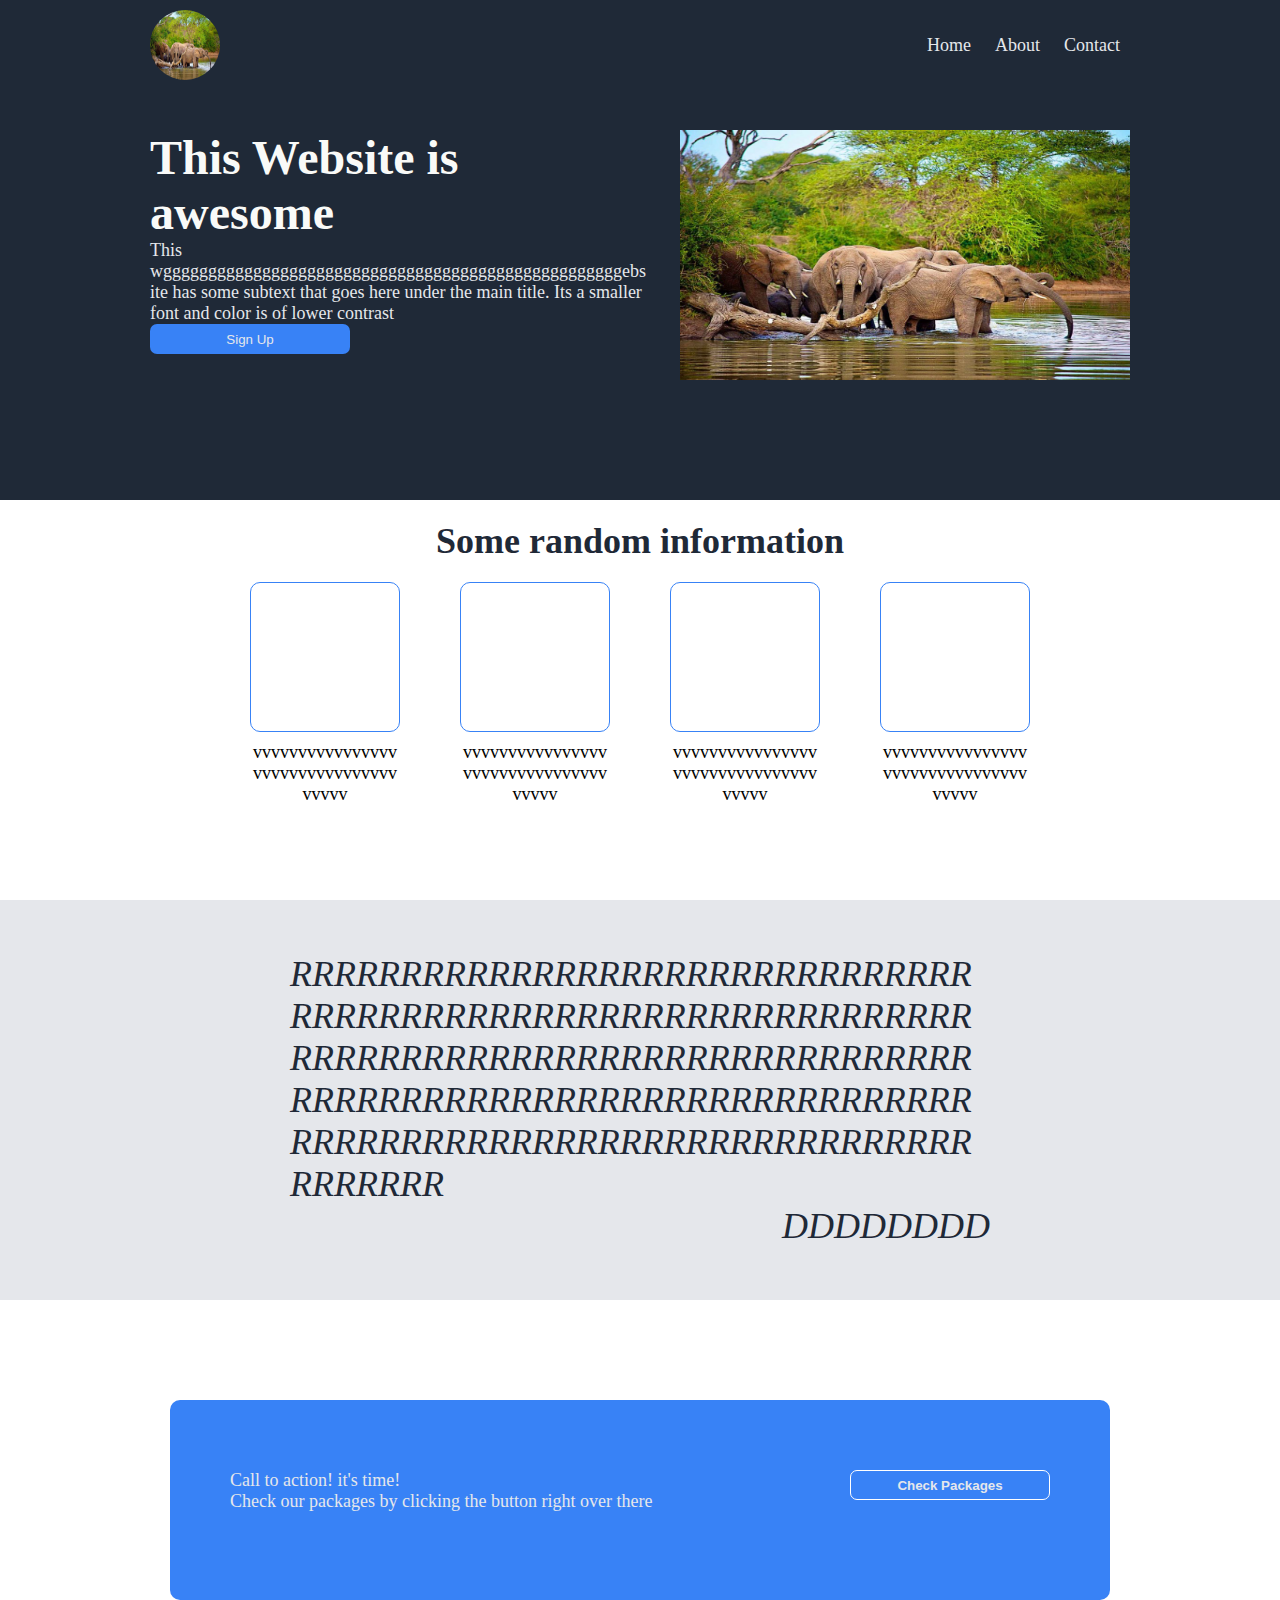
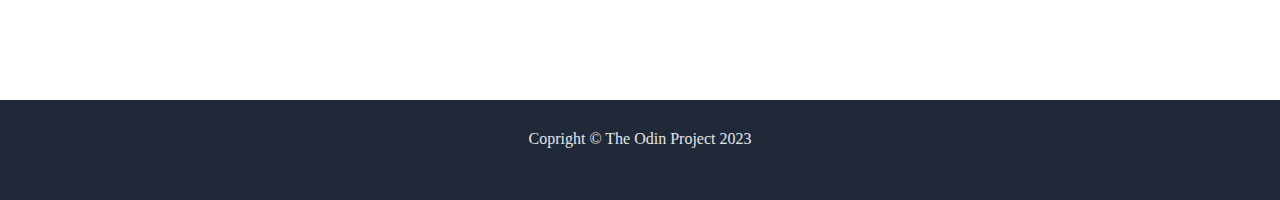
==== index.html @ 5e769943 "completed the layout of the page" ====
<html lang="en">
<head>
    <meta charset="UTF-8">
    <meta http-equiv="X-UA-Compatible" content="IE=edge">
    <meta name="viewport" content="width=device-width, initial-scale=1.0">
    <title>Landing Page</title>
    <link rel="stylesheet" href="css/styles.css">
</head>
<body>
    
    <section id="one">
        <div class="container one">
            
            <img src="images/unspecified-49__large.png" alt="logo"> 
                
            <nav>
                <a href="#" target="_blank">Home</a>
                <a href="#" target="_blank">About</a>
                <a href="#" target="_blank">Contact</a>
            </nav>
                
            
        </div>
        <div class="container two">
            <div class="container three">
                <h2>This Website is awesome</h2>
                <p>This wgggggggggggggggggggggggggggggggggggggggggggggggggggebsite has some subtext that goes here under the main title. Its a smaller font and color is of lower contrast</p>
                <button>Sign Up</button>
            </div>
            
            <img src="images/unspecified-49__large.png" alt="section-one-image">
            
        </div>
        
    </section>
    <section id="two">
        
        <div id="rndm-info">Some random information</div>
        <div class="container four">
            <div>
                <div class="rounded-edges"></div>
                <p>vvvvvvvvvvvvvvvvvvvvvvvvvvvvvvvvvvvvv</p>
            </div>
            <div>
                <div class="rounded-edges"></div>
                <p>vvvvvvvvvvvvvvvvvvvvvvvvvvvvvvvvvvvvv</p>
            </div>
            <div>
                <div class="rounded-edges"></div>
                <p>vvvvvvvvvvvvvvvvvvvvvvvvvvvvvvvvvvvvv</p>
            </div>
            <div>
                <div class="rounded-edges"></div>
                <p>vvvvvvvvvvvvvvvvvvvvvvvvvvvvvvvvvvvvv</p>
            </div>
        </div>

    </section>
    <section id="three">
        
        <p class="quote">RRRRRRRRRRRRRRRRRRRRRRRRRRRRRRRRRRRRRRRRRRRRRRRRRRRRRRRRRRRRRRRRRRRRRRRRRRRRRRRRRRRRRRRRRRRRRRRRRRRRRRRRRRRRRRRRRRRRRRRRRRRRRRRRRRRRRRRRRRRRRRRRRRRRRRRRRRRRRRRRRR</p>
        <p class="quote owner">DDDDDDDD</p>
        
    </section>
    <section id="four">
       
        <div id="text">
            <p>Call to action! it's time!</p>
            <p>Check our packages by clicking the button right over there </p>
        </div>
        <div id="button">
            <button>Check Packages</button>
        </div>
        
        
    </section>
    <footer>
        Copright <span>&copy</span> The Odin Project 2023
    </footer>
</body>
</html>
---- css/styles.css ----
*{
    margin: 0;
    padding: 0;
    box-sizing: border-box;
}

#one{
    display: flex;
    flex-direction: column;
    background-color: #1F2937;
    height: 500px;
    align-items: center;
    flex: 1;
}
#two{
    display: flex;
    flex-direction: column;
    height: 400px;
    align-items: center;
}
#three{
    display: flex;
    flex-direction: column;
    align-items: center;
    justify-content: center;
    height: 400px;
    background-color: #E5E7EB;
}
#four{
    display: flex;
    justify-content: center;
    align-items: center;
    height: 400px;
}
footer{
    height: 100px;
    background-color: #1F2937;
    text-align: center;
    color: #E5E7EB;
    padding-top: 30px;
}
.quote{
    font-weight: lighter;
    font-style: italic;
    font-size: 36px;
    color: #1F2937;
    width: 700px;
}
.owner{
    text-align: end;
}
.container{
    display: flex;
}

.one{
    
    justify-content: space-between;
    align-items: center;
    padding: 10px;
    margin-bottom: 30px;
    
}

.two{
    justify-content: space-between;
    padding: 10px;
}

.one, .two{
    width: 1000px;
    display: flex;
    
}

.three{
    flex-direction: column;
    
}
.four{
    justify-content: space-evenly;
    width: 900px;
    
}
.five{
    flex-direction: column;
}
.four > div{
    display: flex;
    flex-direction: column;
} 
.rounded-edges{
    border: 1px solid #3882F6;
    width: 150px;
    height: 150px;
    border-radius: 10px;
    
}
.description{
    text-align:center;
    margin-top: 10px;
    width: 150px;
    height: 150px;
    border: 1px solid black;
}
.four > div > p{
    display: block;
    width: 150px;
    height: 150px;
    color: black;
    text-align: center;
    margin-top: 10px;
}

#rndm-info{
    font-size: 36px;
    font-weight: bolder;
    color: #1F2937;
    margin: 20px 0px;
}
#four > *{
    background-color: #3882F6;
    height: 200px; 
    
    padding: 70px 60px;
    

}
#four > #text{
    border-top-left-radius: 10px;
    border-bottom-left-radius: 10px;
}
#four > #button{
    border-top-right-radius: 10px;
    border-bottom-right-radius: 10px;
}
#button > button{
    border: 1px solid white;
    font-weight: bold;
    width: 200px;
    height: 30px
    
}
h2{
    font-size: 48px;
    font-weight:bolder;
    color: #F9FAF8;
    width: 350px;
}

p{
    font-size: 18px;
    color: #E5E7EB;
    width: 500px;
    overflow-wrap: break-word;
    
}

button{
    width: 200px;
    height: 30px;
    border-radius: 7px;
    background-color: #3882F6;
    border: none;
    color: #E5E7EB;
}

a{
    text-decoration: none;
    font-size: 18px;
    color: #E5E7EB;
}

a[href="#"]{
    padding: 10px;
}

.one > img{
    width: 70px;
    height: 70px;
    border-radius: 50%;
}

.two > img{
    width: 450px;
    height: 250px;
    

}
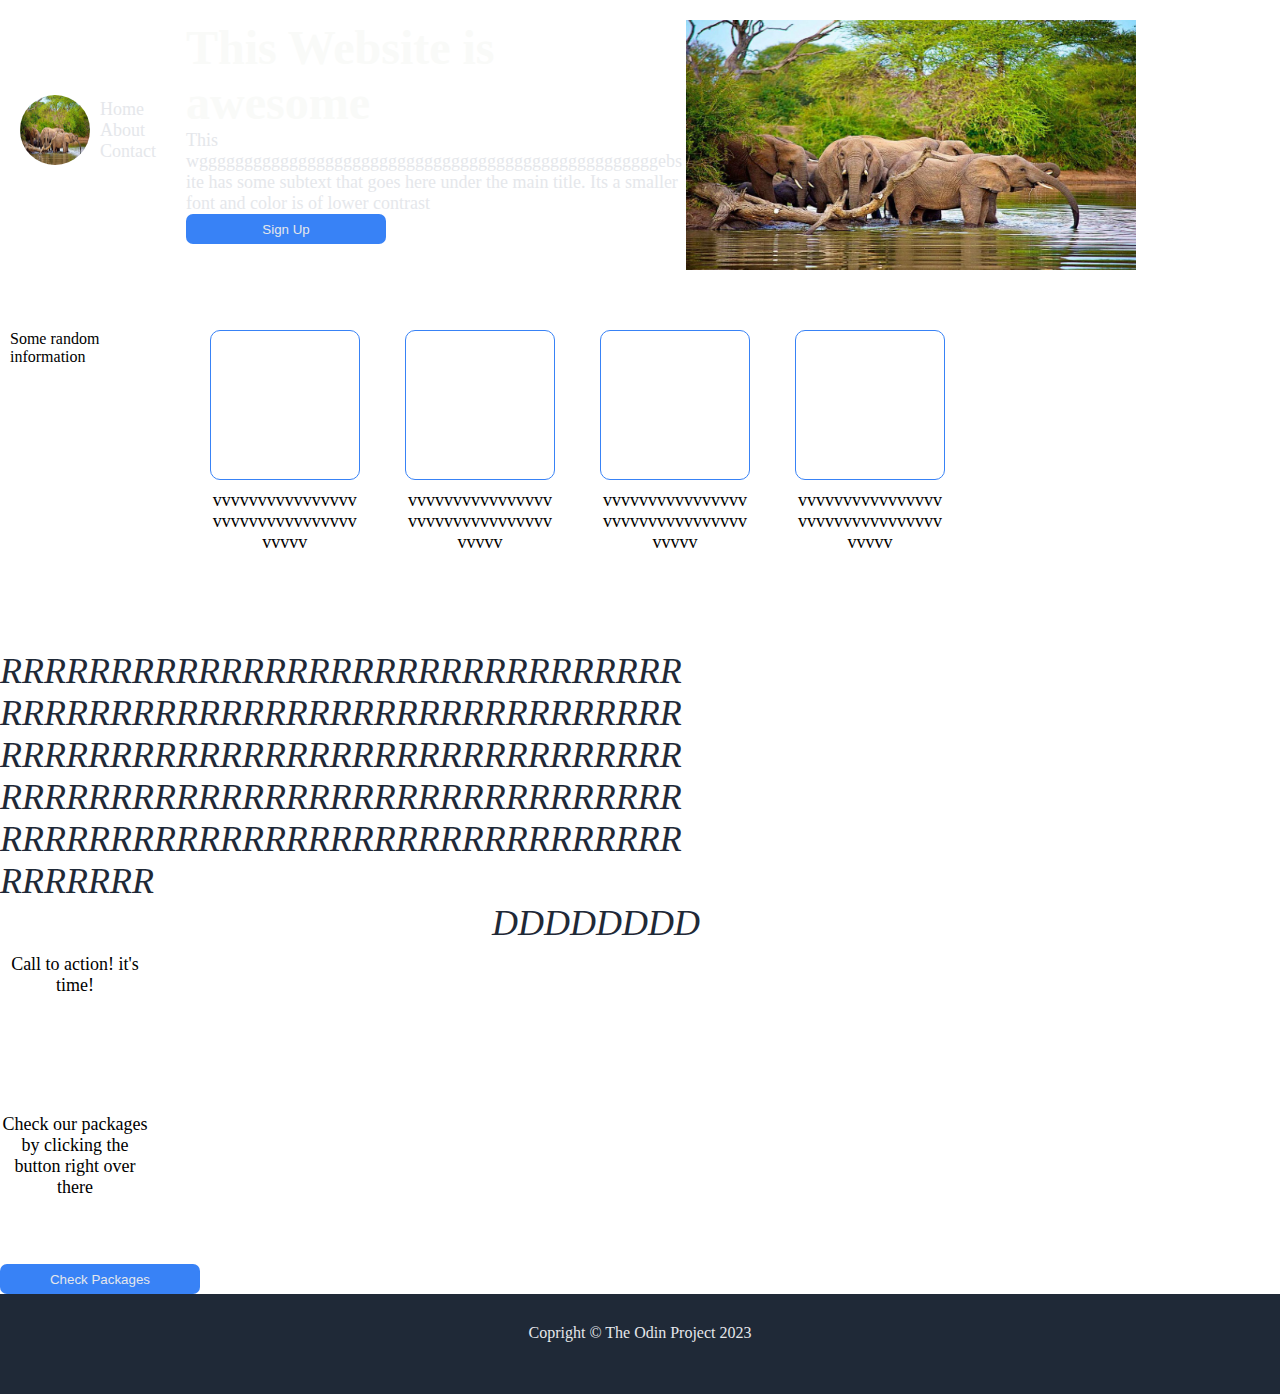
==== commit c602734b: "changed my elements to have classes not ids" ====
--- a/index.html
+++ b/index.html
@@ -8,7 +8,7 @@
 </head>
 <body>
     
-    <section id="one">
+    <section class="one">
         <div class="container one">
             
             <img src="images/unspecified-49__large.png" alt="logo"> 
@@ -33,9 +33,9 @@
         </div>
         
     </section>
-    <section id="two">
+    <section class="two">
         
-        <div id="rndm-info">Some random information</div>
+        <div class="rndm-info">Some random information</div>
         <div class="container four">
             <div>
                 <div class="rounded-edges"></div>
@@ -56,19 +56,19 @@
         </div>
 
     </section>
-    <section id="three">
+    <section class="three">
         
         <p class="quote">RRRRRRRRRRRRRRRRRRRRRRRRRRRRRRRRRRRRRRRRRRRRRRRRRRRRRRRRRRRRRRRRRRRRRRRRRRRRRRRRRRRRRRRRRRRRRRRRRRRRRRRRRRRRRRRRRRRRRRRRRRRRRRRRRRRRRRRRRRRRRRRRRRRRRRRRRRRRRRRRRR</p>
         <p class="quote owner">DDDDDDDD</p>
         
     </section>
-    <section id="four">
+    <section class="four">
        
-        <div id="text">
+        <div class="text">
             <p>Call to action! it's time!</p>
             <p>Check our packages by clicking the button right over there </p>
         </div>
-        <div id="button">
+        <div class="button">
             <button>Check Packages</button>
         </div>
         
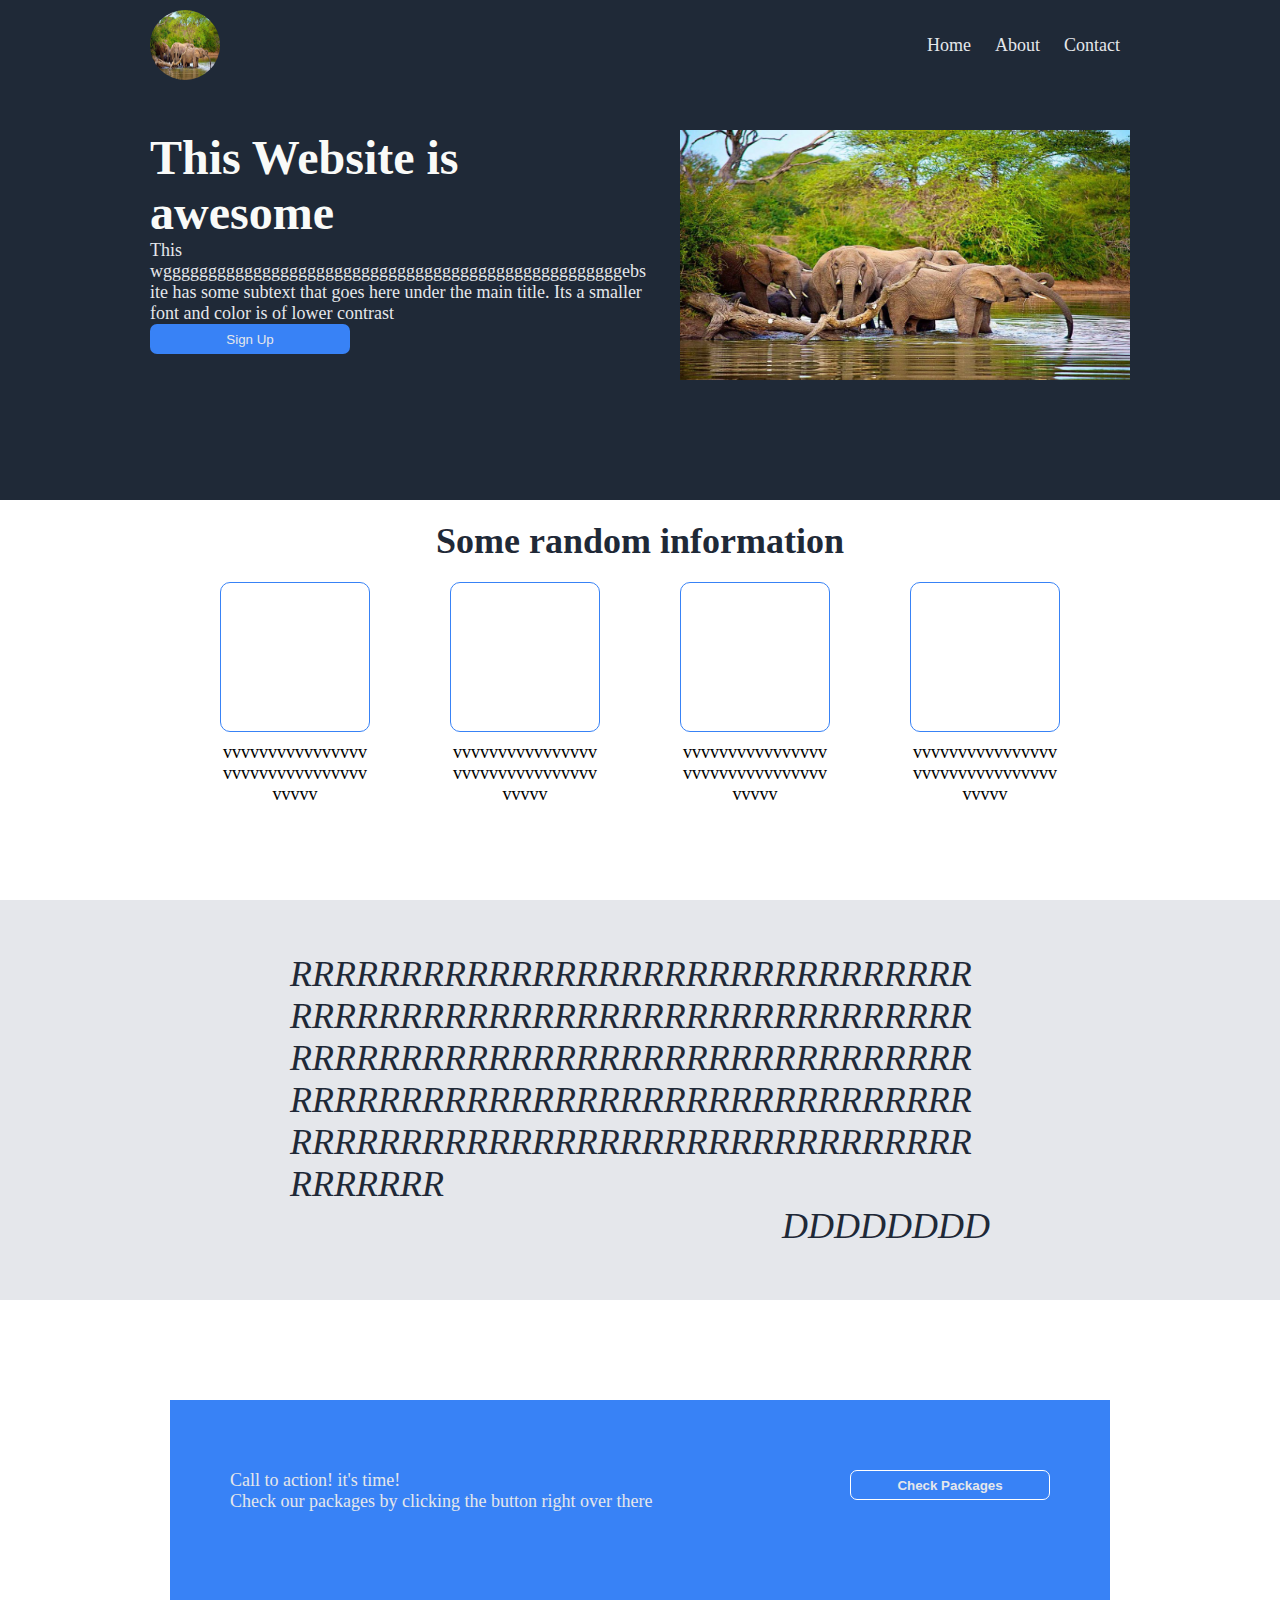
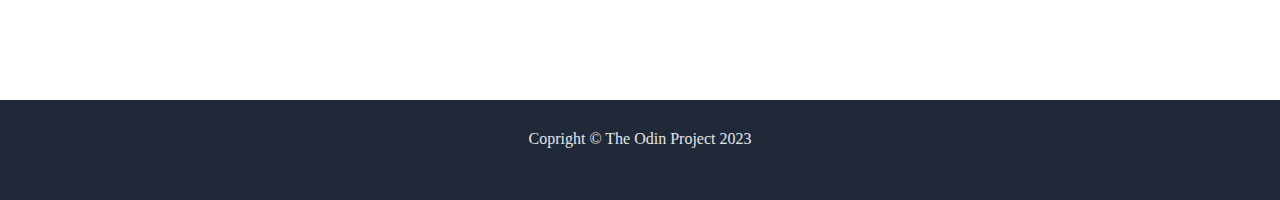
==== commit c9740bc0: "changed ids to classes" ====
--- a/index.html
+++ b/index.html
@@ -9,7 +9,7 @@
 <body>
     
     <section class="one">
-        <div class="container one">
+        <div class="container first">
             
             <img src="images/unspecified-49__large.png" alt="logo"> 
                 
@@ -21,8 +21,8 @@
                 
             
         </div>
-        <div class="container two">
-            <div class="container three">
+        <div class="container second">
+            <div class="container third">
                 <h2>This Website is awesome</h2>
                 <p>This wgggggggggggggggggggggggggggggggggggggggggggggggggggebsite has some subtext that goes here under the main title. Its a smaller font and color is of lower contrast</p>
                 <button>Sign Up</button>
@@ -36,7 +36,7 @@
     <section class="two">
         
         <div class="rndm-info">Some random information</div>
-        <div class="container four">
+        <div class="container fourth">
             <div>
                 <div class="rounded-edges"></div>
                 <p>vvvvvvvvvvvvvvvvvvvvvvvvvvvvvvvvvvvvv</p>
--- a/css/styles.css
+++ b/css/styles.css
@@ -4,7 +4,7 @@
     box-sizing: border-box;
 }
 
-#one{
+.one{
     display: flex;
     flex-direction: column;
     background-color: #1F2937;
@@ -12,13 +12,13 @@
     align-items: center;
     flex: 1;
 }
-#two{
+.two{
     display: flex;
     flex-direction: column;
     height: 400px;
     align-items: center;
 }
-#three{
+.three{
     display: flex;
     flex-direction: column;
     align-items: center;
@@ -26,7 +26,7 @@
     height: 400px;
     background-color: #E5E7EB;
 }
-#four{
+.four{
     display: flex;
     justify-content: center;
     align-items: center;
@@ -53,7 +53,7 @@
     display: flex;
 }
 
-.one{
+.first{
     
     justify-content: space-between;
     align-items: center;
@@ -62,30 +62,31 @@
     
 }
 
-.two{
+.second{
     justify-content: space-between;
     padding: 10px;
 }
 
-.one, .two{
+.first, .second{
     width: 1000px;
     display: flex;
     
 }
 
-.three{
+.third{
     flex-direction: column;
     
 }
-.four{
+.fourth{
     justify-content: space-evenly;
     width: 900px;
+    gap:50px
     
 }
-.five{
+.fifth{
     flex-direction: column;
 }
-.four > div{
+.fourth > div{
     display: flex;
     flex-direction: column;
 } 
@@ -103,7 +104,7 @@
     height: 150px;
     border: 1px solid black;
 }
-.four > div > p{
+.fourth > div > p{
     display: block;
     width: 150px;
     height: 150px;
@@ -112,13 +113,13 @@
     margin-top: 10px;
 }
 
-#rndm-info{
+.rndm-info{
     font-size: 36px;
     font-weight: bolder;
     color: #1F2937;
     margin: 20px 0px;
 }
-#four > *{
+.four > *{
     background-color: #3882F6;
     height: 200px; 
     
@@ -126,15 +127,15 @@
     
 
 }
-#four > #text{
+.four > #text{
     border-top-left-radius: 10px;
     border-bottom-left-radius: 10px;
 }
-#four > #button{
+.four > #button{
     border-top-right-radius: 10px;
     border-bottom-right-radius: 10px;
 }
-#button > button{
+.button > button{
     border: 1px solid white;
     font-weight: bold;
     width: 200px;
@@ -175,13 +176,13 @@
     padding: 10px;
 }
 
-.one > img{
+.first > img{
     width: 70px;
     height: 70px;
     border-radius: 50%;
 }
 
-.two > img{
+.second > img{
     width: 450px;
     height: 250px;
     
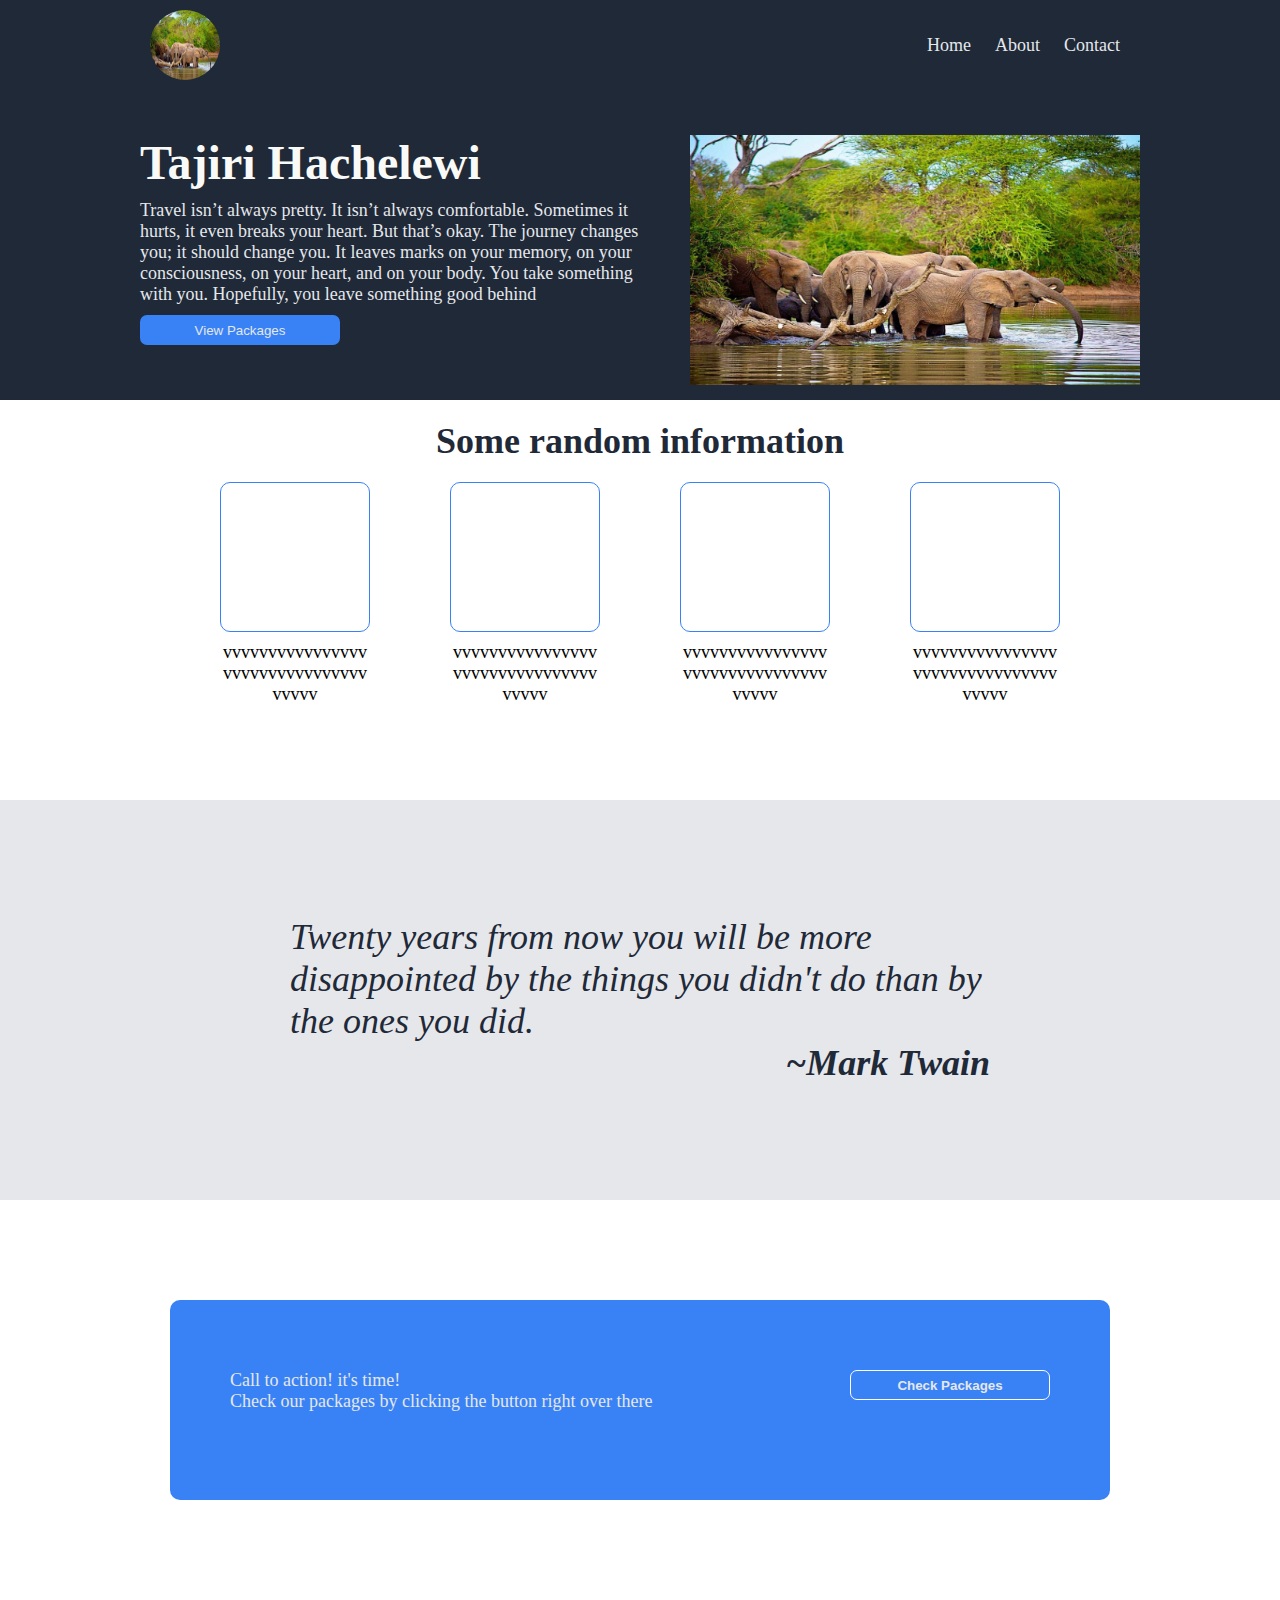
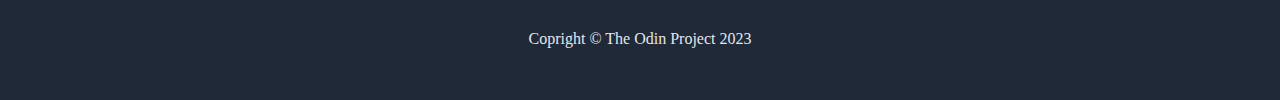
==== commit 6c481105: "added content" ====
--- a/index.html
+++ b/index.html
@@ -23,9 +23,9 @@
         </div>
         <div class="container second">
             <div class="container third">
-                <h2>This Website is awesome</h2>
-                <p>This wgggggggggggggggggggggggggggggggggggggggggggggggggggebsite has some subtext that goes here under the main title. Its a smaller font and color is of lower contrast</p>
-                <button>Sign Up</button>
+                <h2>Tajiri Hachelewi</h2>
+                <p>Travel isn’t always pretty. It isn’t always comfortable. Sometimes it hurts, it even breaks your heart. But that’s okay. The journey changes you; it should change you. It leaves marks on your memory, on your consciousness, on your heart, and on your body. You take something with you. Hopefully, you leave something good behind</p>
+                <button>View Packages</button>
             </div>
             
             <img src="images/unspecified-49__large.png" alt="section-one-image">
@@ -58,8 +58,8 @@
     </section>
     <section class="three">
         
-        <p class="quote">RRRRRRRRRRRRRRRRRRRRRRRRRRRRRRRRRRRRRRRRRRRRRRRRRRRRRRRRRRRRRRRRRRRRRRRRRRRRRRRRRRRRRRRRRRRRRRRRRRRRRRRRRRRRRRRRRRRRRRRRRRRRRRRRRRRRRRRRRRRRRRRRRRRRRRRRRRRRRRRRRR</p>
-        <p class="quote owner">DDDDDDDD</p>
+        <p class="quote">Twenty years from now you will be more disappointed by the things you didn't do than by the ones you did.</p>
+        <p class="quote owner"> ~Mark Twain</p>
         
     </section>
     <section class="four">
--- a/css/styles.css
+++ b/css/styles.css
@@ -3,7 +3,10 @@
     padding: 0;
     box-sizing: border-box;
 }
-
+body{
+    display: flex;
+    flex-direction: column;
+}
 .one{
     display: flex;
     flex-direction: column;
@@ -31,6 +34,7 @@
     justify-content: center;
     align-items: center;
     height: 400px;
+    justify-self: flex-end;
 }
 footer{
     height: 100px;
@@ -48,6 +52,7 @@
 }
 .owner{
     text-align: end;
+    font-weight: bold;
 }
 .container{
     display: flex;
@@ -64,7 +69,7 @@
 
 .second{
     justify-content: space-between;
-    padding: 10px;
+    margin: 15px;
 }
 
 .first, .second{
@@ -75,6 +80,7 @@
 
 .third{
     flex-direction: column;
+    gap: 10px;
     
 }
 .fourth{
@@ -127,11 +133,11 @@
     
 
 }
-.four > #text{
+.four > .text{
     border-top-left-radius: 10px;
     border-bottom-left-radius: 10px;
 }
-.four > #button{
+.four > .button{
     border-top-right-radius: 10px;
     border-bottom-right-radius: 10px;
 }
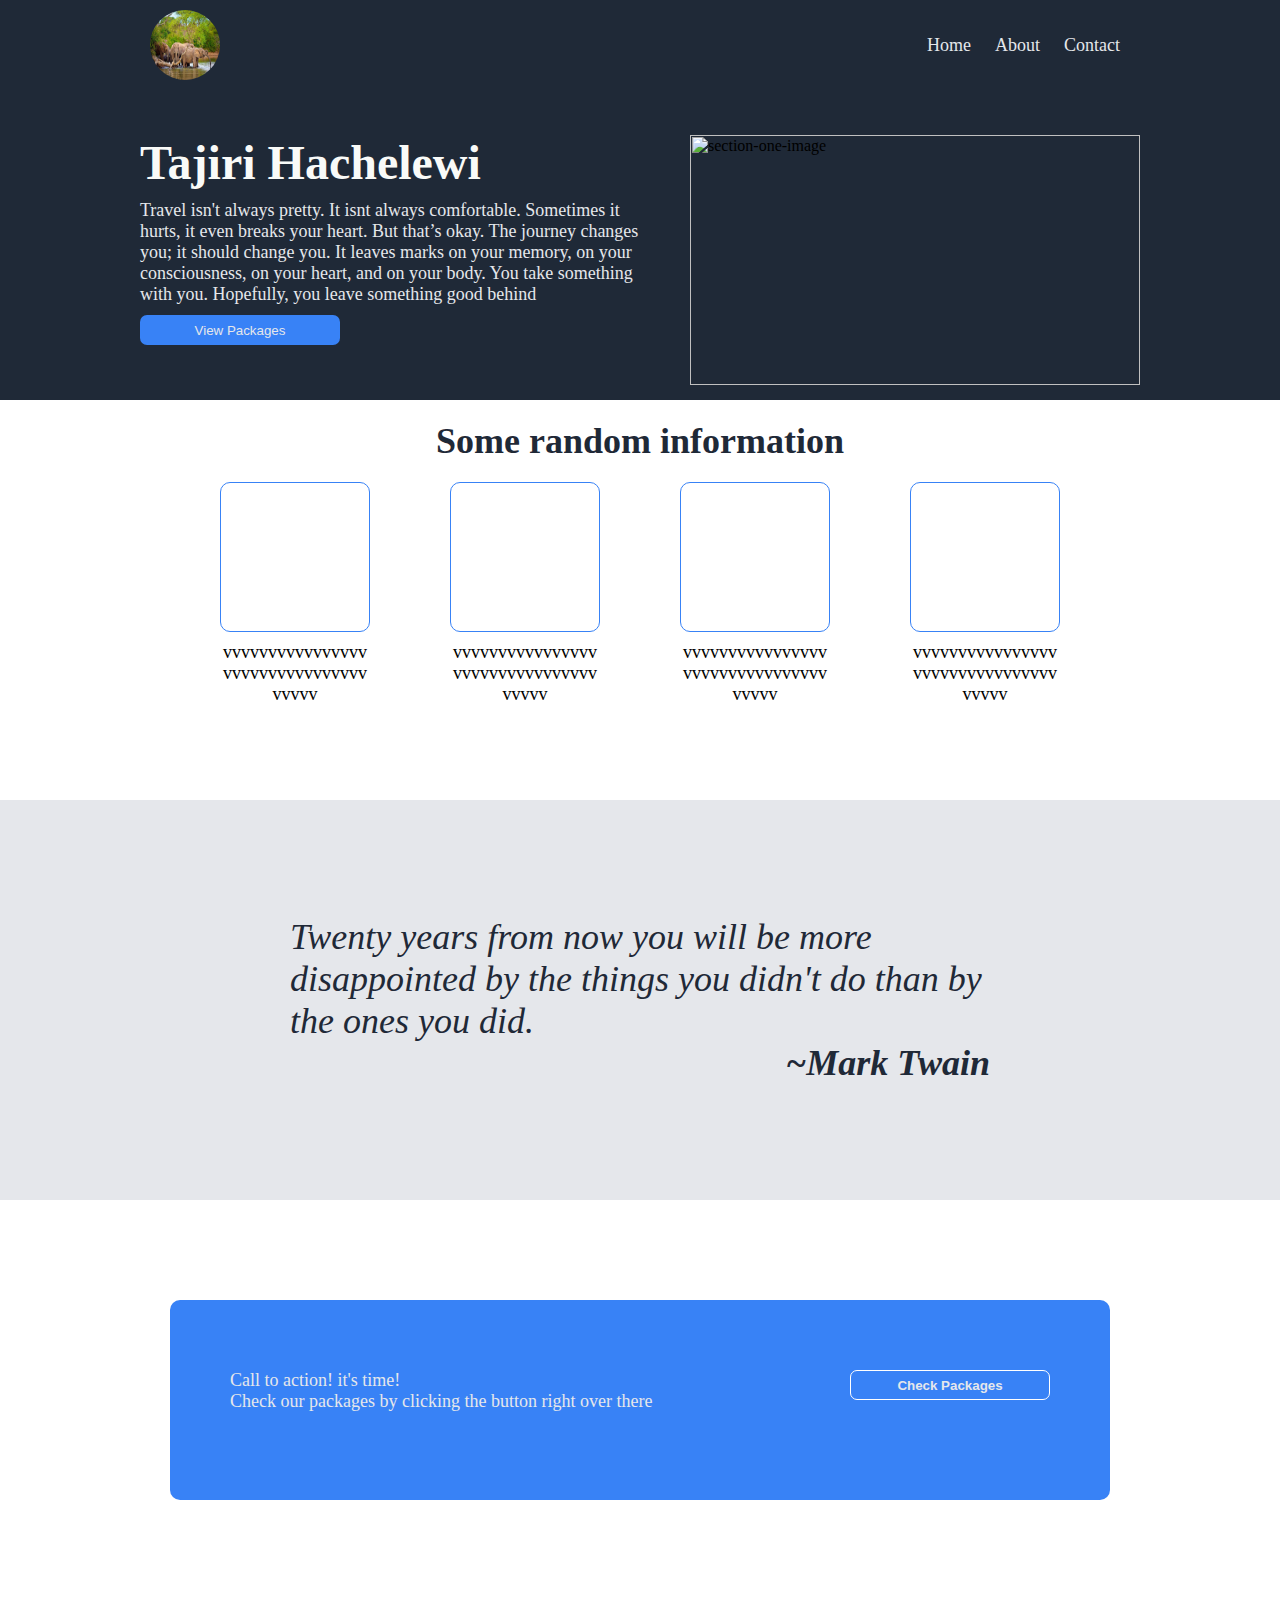
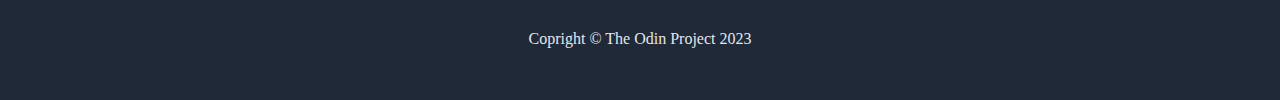
==== commit a8ccda06: "added content to html" ====
--- a/index.html
+++ b/index.html
@@ -24,11 +24,11 @@
         <div class="container second">
             <div class="container third">
                 <h2>Tajiri Hachelewi</h2>
-                <p>Travel isn’t always pretty. It isn’t always comfortable. Sometimes it hurts, it even breaks your heart. But that’s okay. The journey changes you; it should change you. It leaves marks on your memory, on your consciousness, on your heart, and on your body. You take something with you. Hopefully, you leave something good behind</p>
+                <p>Travel isn't always pretty. It isnt always comfortable. Sometimes it hurts, it even breaks your heart. But that’s okay. The journey changes you; it should change you. It leaves marks on your memory, on your consciousness, on your heart, and on your body. You take something with you. Hopefully, you leave something good behind</p>
                 <button>View Packages</button>
             </div>
             
-            <img src="images/unspecified-49__large.png" alt="section-one-image">
+            <img src="images/photo-1516426122078-c23e76319801.avif" alt="section-one-image">
             
         </div>
         
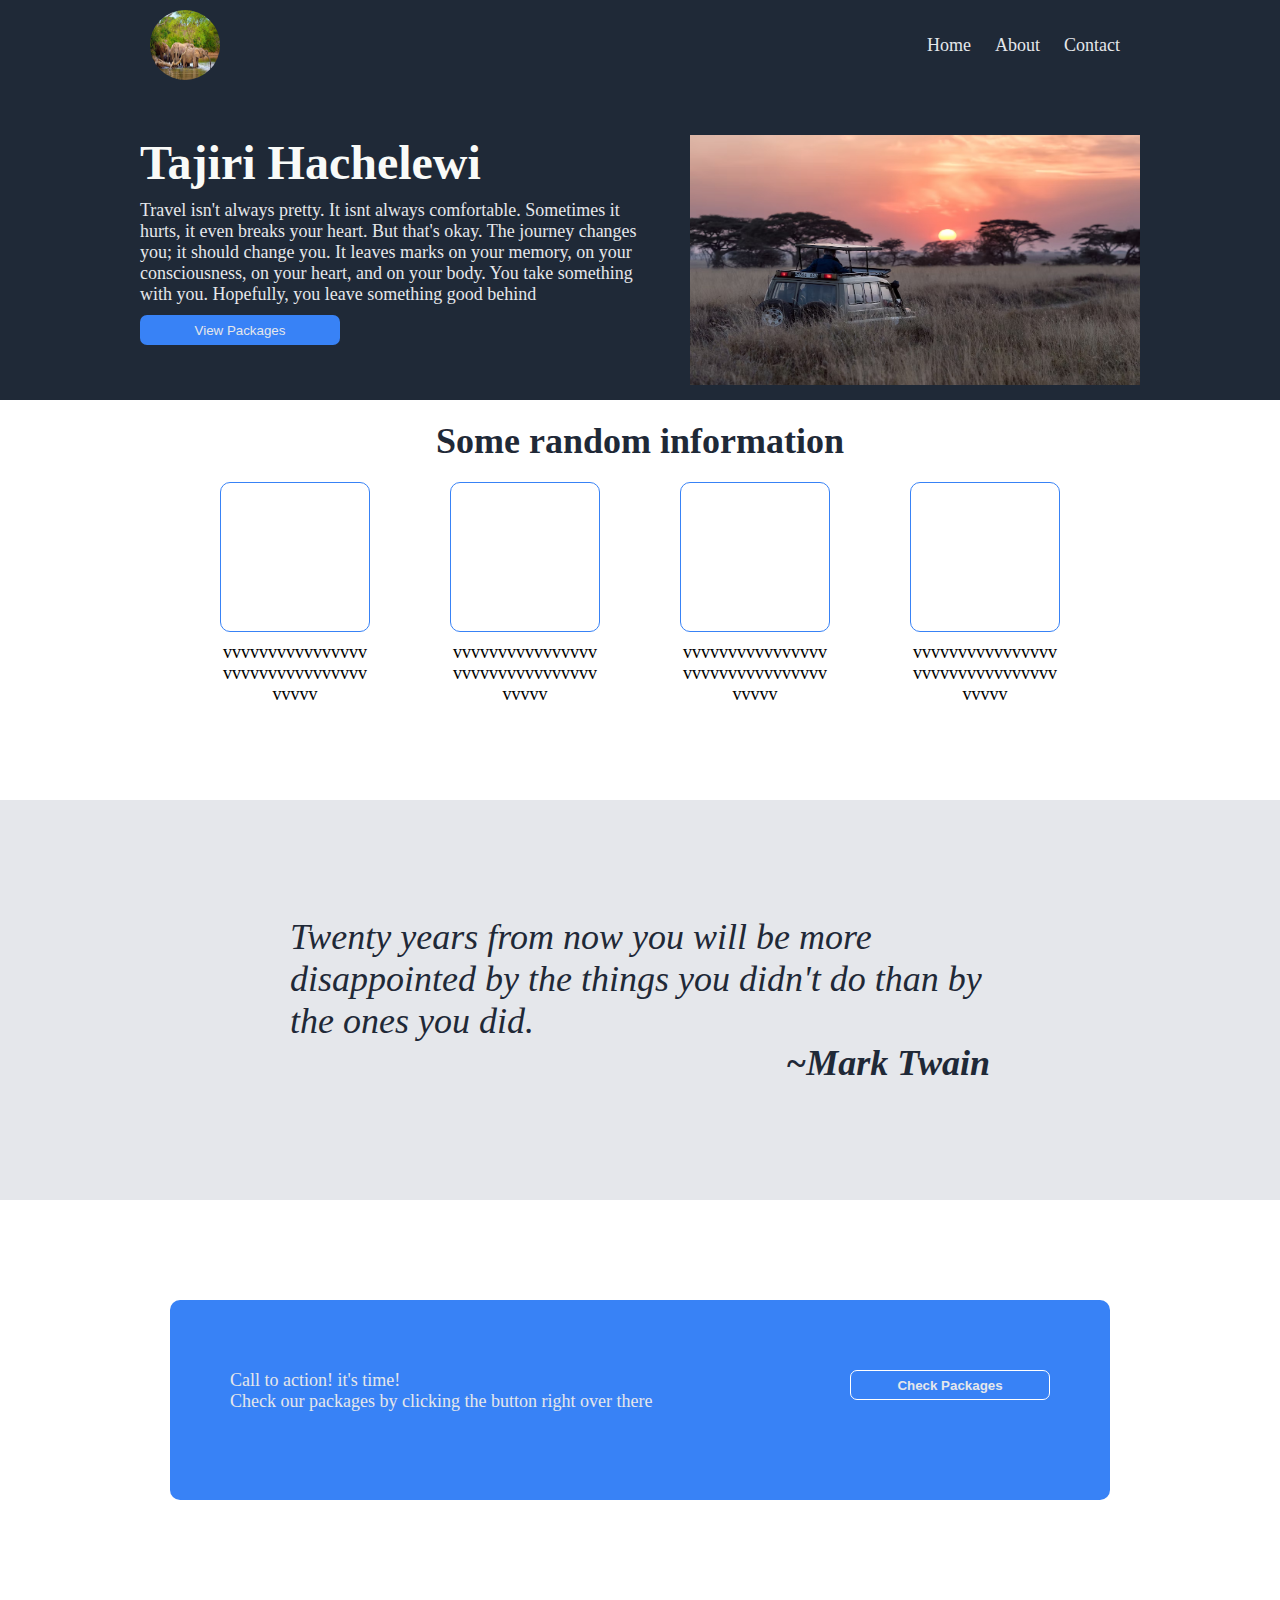
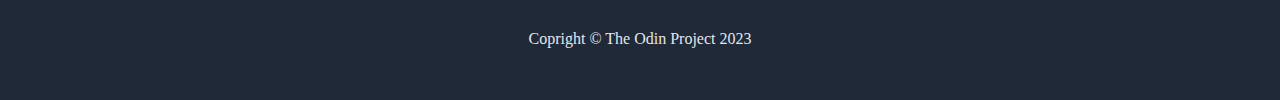
==== commit cae7b6d8: "added some text" ====
--- a/index.html
+++ b/index.html
@@ -24,7 +24,7 @@
         <div class="container second">
             <div class="container third">
                 <h2>Tajiri Hachelewi</h2>
-                <p>Travel isn't always pretty. It isnt always comfortable. Sometimes it hurts, it even breaks your heart. But that’s okay. The journey changes you; it should change you. It leaves marks on your memory, on your consciousness, on your heart, and on your body. You take something with you. Hopefully, you leave something good behind</p>
+                <p>Travel isn't always pretty. It isnt always comfortable. Sometimes it hurts, it even breaks your heart. But that's okay. The journey changes you; it should change you. It leaves marks on your memory, on your consciousness, on your heart, and on your body. You take something with you. Hopefully, you leave something good behind</p>
                 <button>View Packages</button>
             </div>
             
--- a/css/styles.css
+++ b/css/styles.css
@@ -186,6 +186,8 @@
     width: 70px;
     height: 70px;
     border-radius: 50%;
+    background-repeat: no-repeat;
+
 }
 
 .second > img{
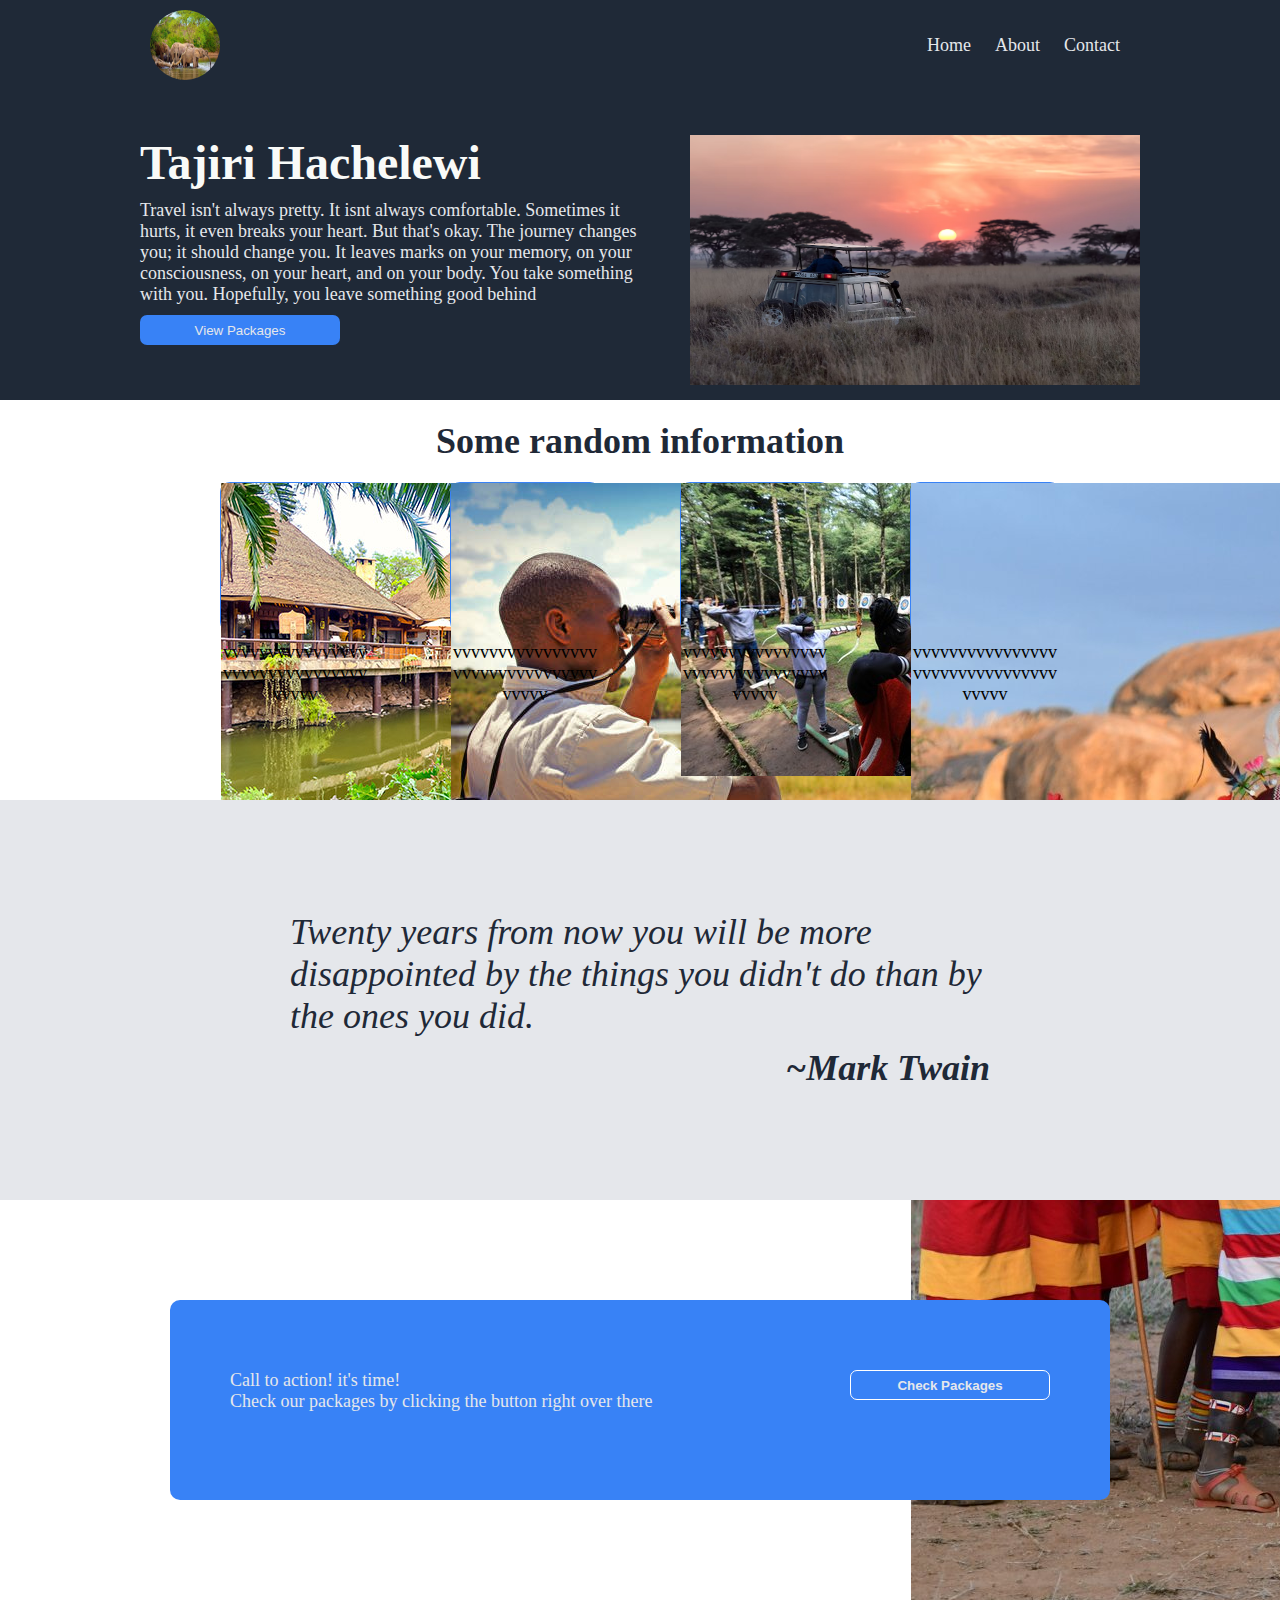
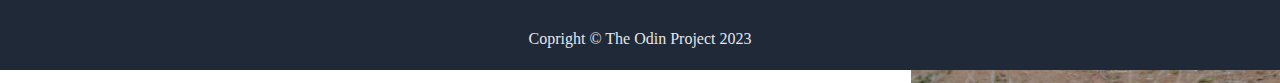
==== commit d8b6e572: "added images to the project" ====
--- a/index.html
+++ b/index.html
@@ -38,19 +38,19 @@
         <div class="rndm-info">Some random information</div>
         <div class="container fourth">
             <div>
-                <div class="rounded-edges"></div>
+                <div class="rounded-edges"><img src="images/collection-thumb5_134103.jpg" alt="cultural dances"></div>
                 <p>vvvvvvvvvvvvvvvvvvvvvvvvvvvvvvvvvvvvv</p>
             </div>
             <div>
-                <div class="rounded-edges"></div>
+                <div class="rounded-edges"><img src="images/istockphoto-1046112976-612x612.jpg" alt="cultural dances"></div>
                 <p>vvvvvvvvvvvvvvvvvvvvvvvvvvvvvvvvvvvvv</p>
             </div>
             <div>
-                <div class="rounded-edges"></div>
+                <div class="rounded-edges"><img src="images/Shutterstock_10759645g.jpg" alt="cultural dances"></div>
                 <p>vvvvvvvvvvvvvvvvvvvvvvvvvvvvvvvvvvvvv</p>
             </div>
             <div>
-                <div class="rounded-edges"></div>
+                <div class="rounded-edges"><img src="images/image-asset.jpeg" alt="cultural dances"></div>
                 <p>vvvvvvvvvvvvvvvvvvvvvvvvvvvvvvvvvvvvv</p>
             </div>
         </div>
--- a/css/styles.css
+++ b/css/styles.css
@@ -27,6 +27,7 @@
     align-items: center;
     justify-content: center;
     height: 400px;
+    gap: 10px;
     background-color: #E5E7EB;
 }
 .four{
@@ -37,7 +38,7 @@
     justify-self: flex-end;
 }
 footer{
-    height: 100px;
+    height: 70px;
     background-color: #1F2937;
     text-align: center;
     color: #E5E7EB;
@@ -49,6 +50,7 @@
     font-size: 36px;
     color: #1F2937;
     width: 700px;
+    
 }
 .owner{
     text-align: end;
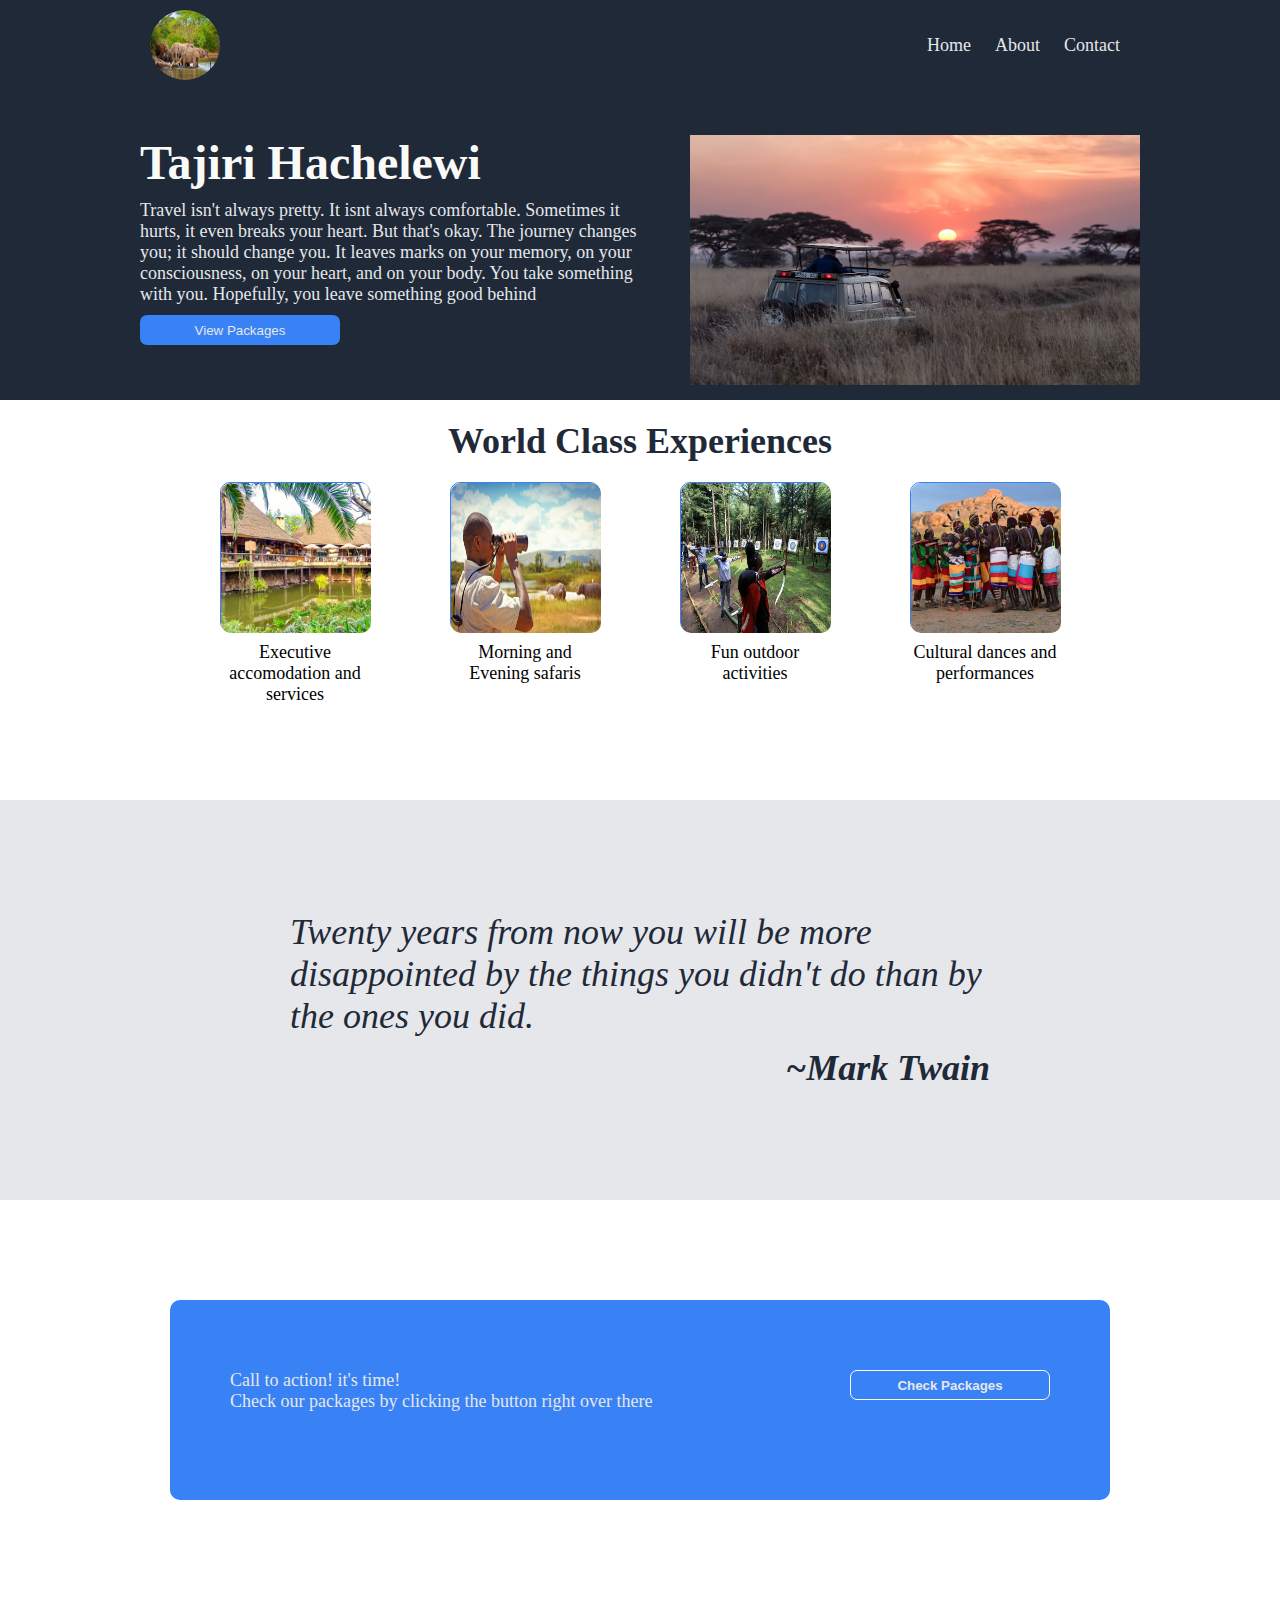
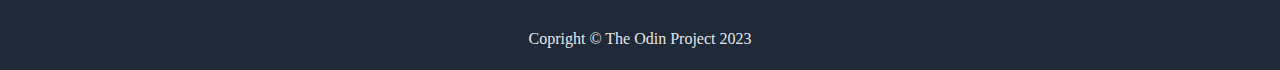
==== commit 25ce011a: "added info to the page" ====
--- a/index.html
+++ b/index.html
@@ -35,23 +35,23 @@
     </section>
     <section class="two">
         
-        <div class="rndm-info">Some random information</div>
+        <div class="rndm-info">World Class Experiences</div>
         <div class="container fourth">
             <div>
                 <div class="rounded-edges"><img src="images/collection-thumb5_134103.jpg" alt="cultural dances"></div>
-                <p>vvvvvvvvvvvvvvvvvvvvvvvvvvvvvvvvvvvvv</p>
+                <p>Executive accomodation and services</p>
             </div>
             <div>
                 <div class="rounded-edges"><img src="images/istockphoto-1046112976-612x612.jpg" alt="cultural dances"></div>
-                <p>vvvvvvvvvvvvvvvvvvvvvvvvvvvvvvvvvvvvv</p>
+                <p>Morning and Evening safaris</p>
             </div>
             <div>
                 <div class="rounded-edges"><img src="images/Shutterstock_10759645g.jpg" alt="cultural dances"></div>
-                <p>vvvvvvvvvvvvvvvvvvvvvvvvvvvvvvvvvvvvv</p>
+                <p>Fun outdoor activities</p>
             </div>
             <div>
                 <div class="rounded-edges"><img src="images/image-asset.jpeg" alt="cultural dances"></div>
-                <p>vvvvvvvvvvvvvvvvvvvvvvvvvvvvvvvvvvvvv</p>
+                <p>Cultural dances and performances</p>
             </div>
         </div>
 
--- a/css/styles.css
+++ b/css/styles.css
@@ -197,4 +197,9 @@
     height: 250px;
     
 
-}+}
+.rounded-edges > img{
+    width: 150px;
+    height: 150px;
+    border-radius: 10px;
+}
